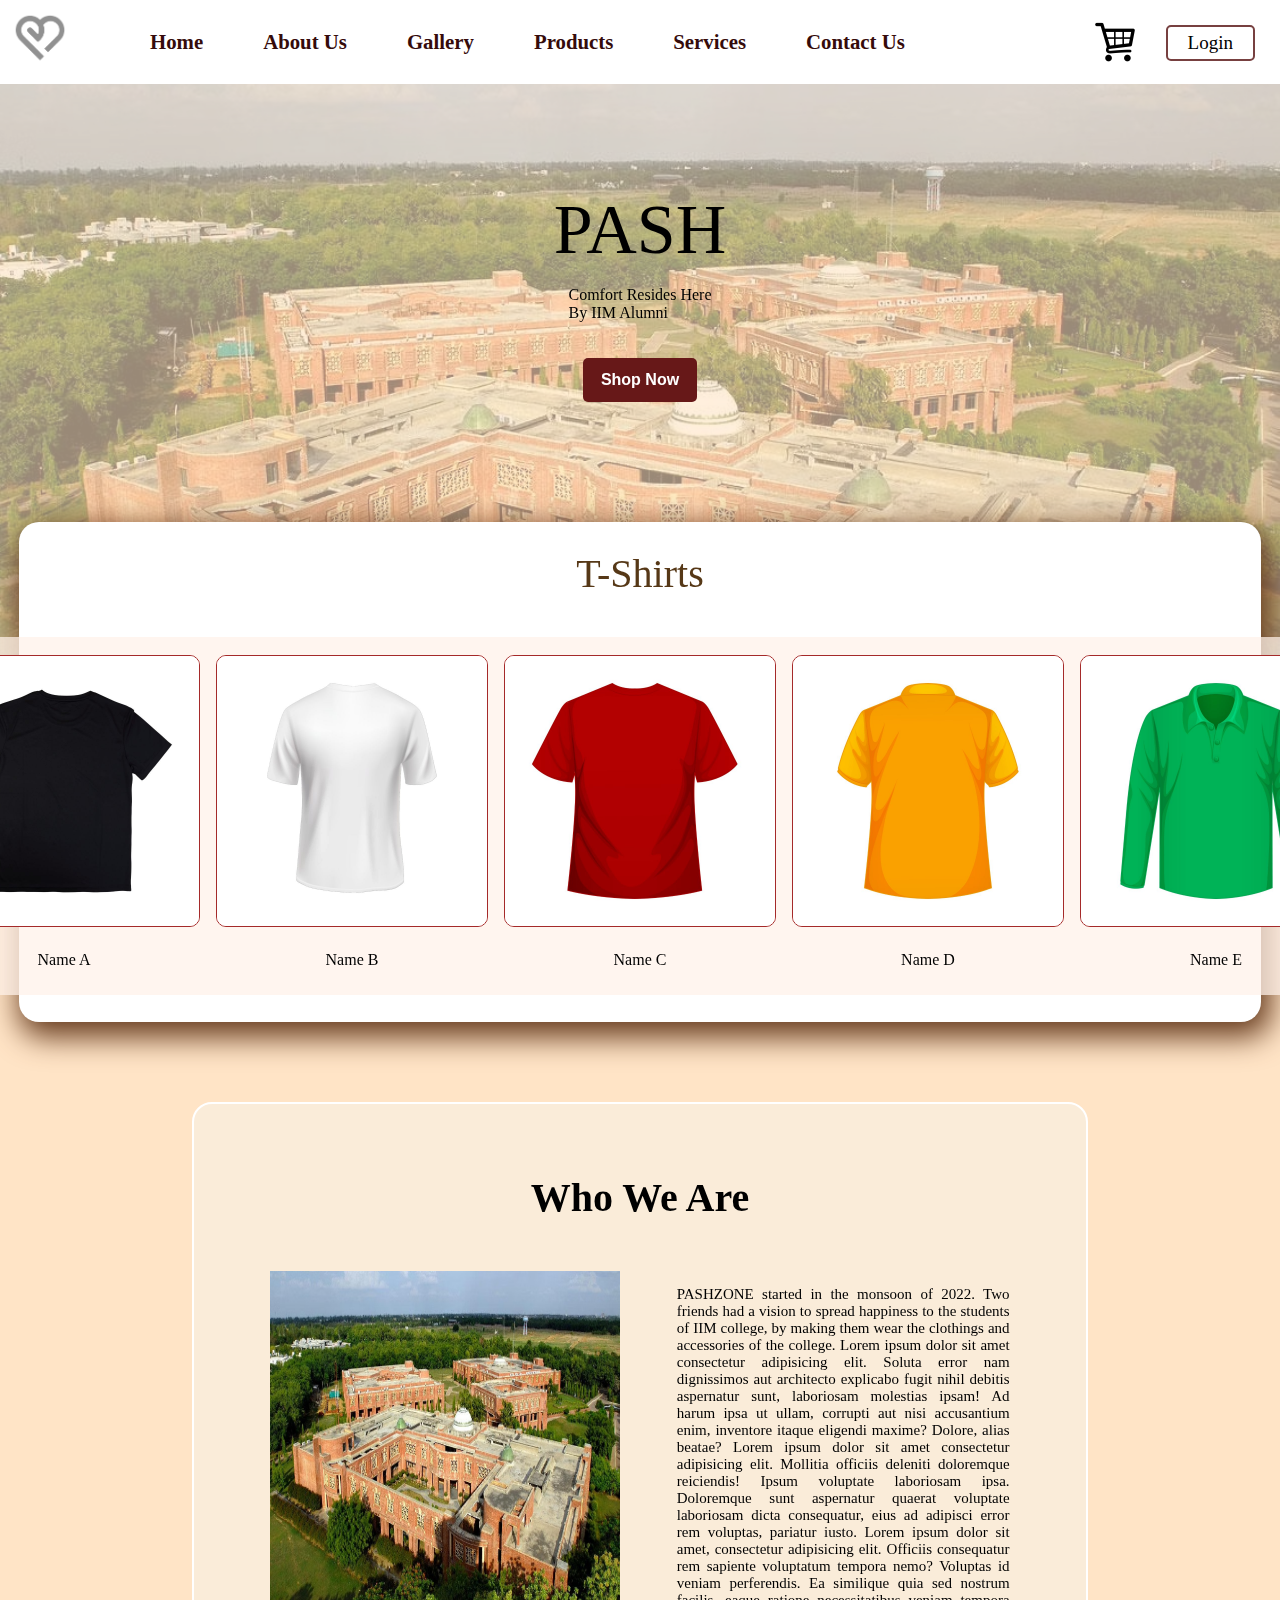
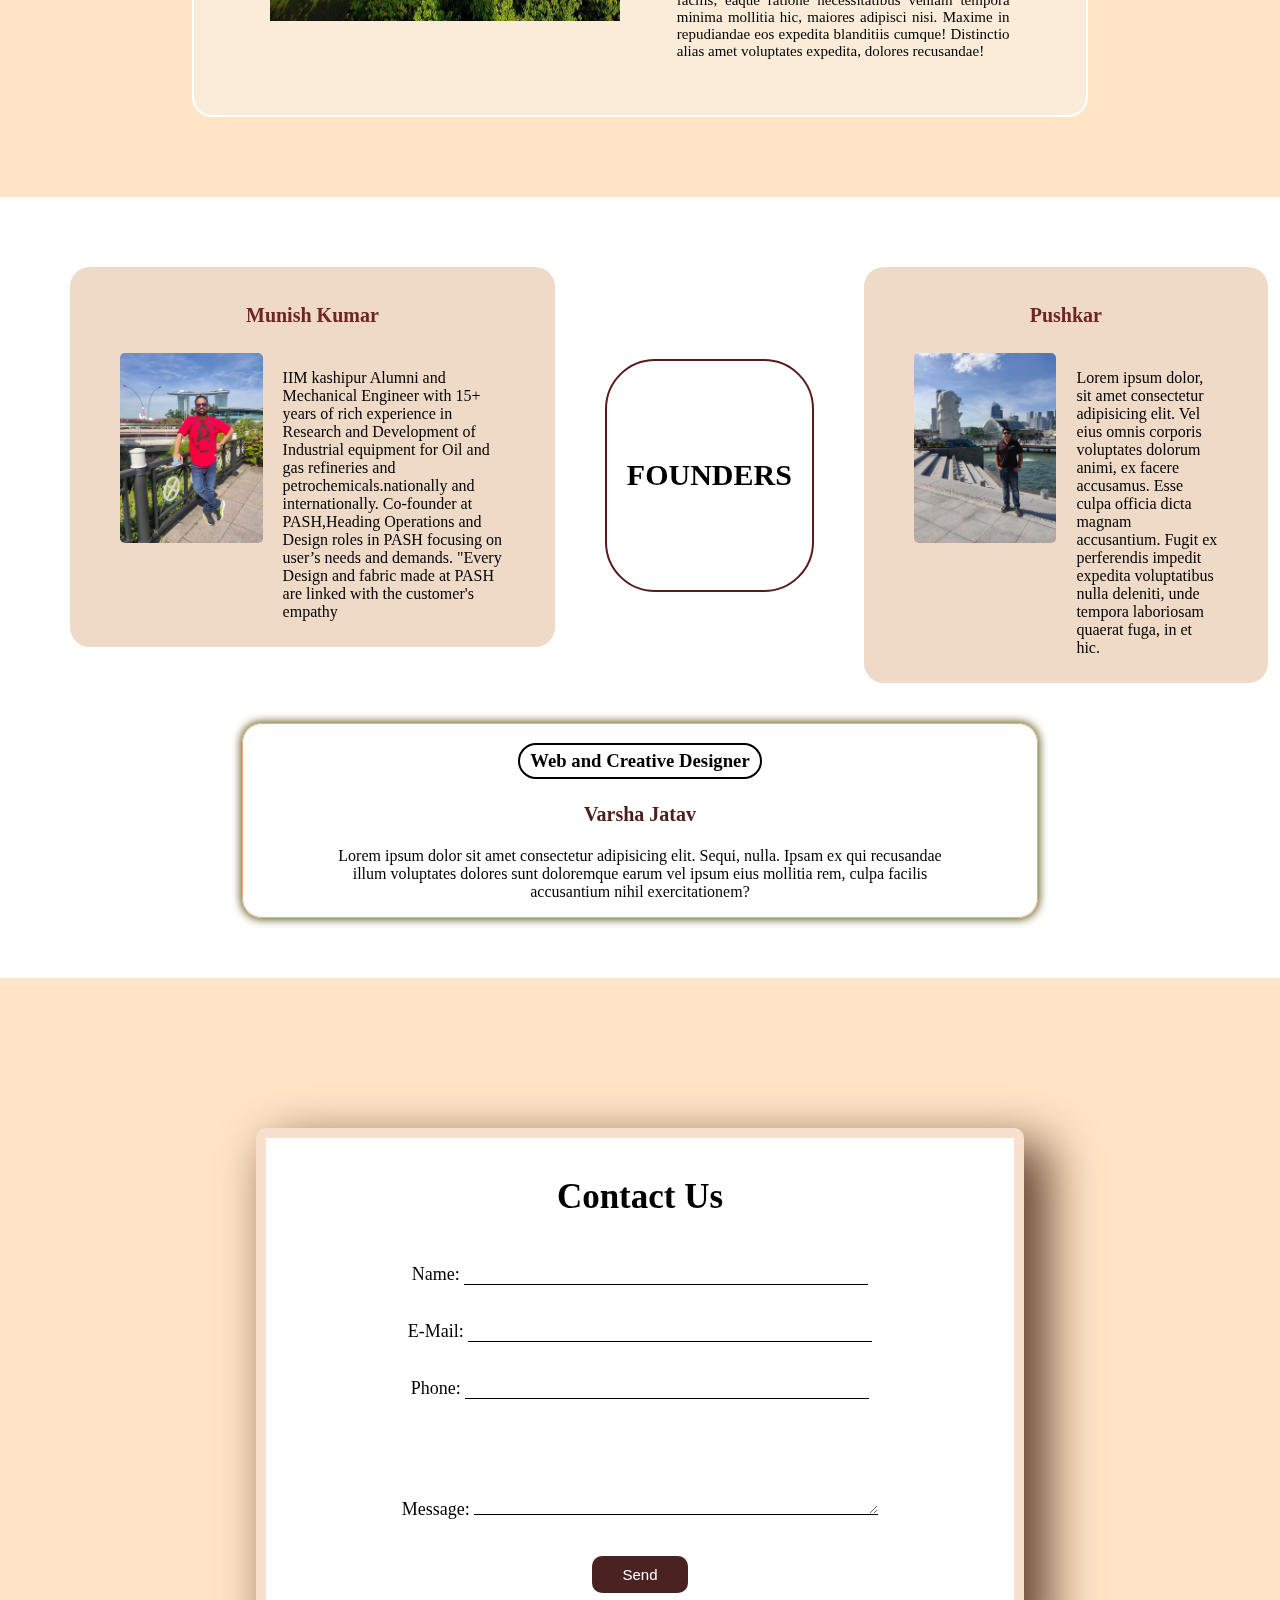
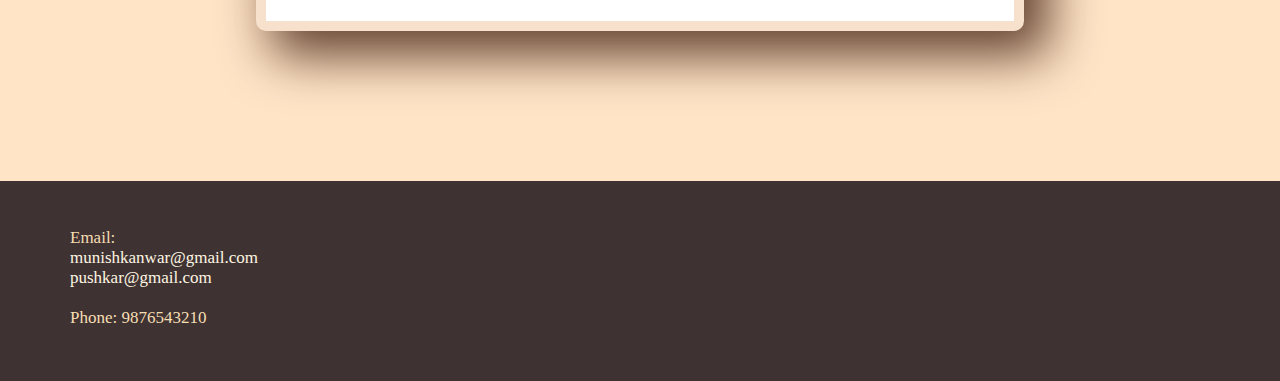
==== index.html @ ef8a3fa9 "Add files via upload" ====
<!DOCTYPE html>
<html lang="en">
<head>
    <meta charset="UTF-8">
    <meta http-equiv="X-UA-Compatible" content="IE=edge">
    <meta name="viewport" content="width=device-width, initial-scale=1.0">
    <title>pashzone</title>

    <link rel="stylesheet" href="style.css">
    <!-- <link rel="stylesheet" media="screen and (max-width: 1170px)" href="ipad.css"> -->
    <link rel="stylesheet" media="screen and (max-width: 1000px)" href="phone.css">
</head>
<body>
    <div class="navbar">
        <nav id="row">
            <div>
                <img src="pashzone_logo.png" alt="logo" id="logo">
            </div>
            <div>
                <ul>
                    <div>
                        <li><a href="#about">Home</a></li>
                        <li><a href="#about">About Us</a></li>
                        <li><a href="gallery.html">Gallery</a></li>
                    </div>
                    <div>

                        <li><a href="product.html">Products</a></li>
                        <li><a href="#">Services</a></li>
                        <li><a href="#contactus">Contact Us</a></li>
                    </div>
                </ul>
            </div>
            <div class="right">
                <!-- <input type="submit" value="login" href="login.html"> -->
                <button id="op" onclick="hide()">
                    <img src="cart.png" alt="cart" id="cart">
                </button>
                <a href="login.html">Login</a>
            </div>
        </nav>
    </div>


    <div class="cartpop" id="pop">
        <input type="checkbox" id="check">
        <label for="check">
            <!-- <button id="cl" onclick=""></button> -->
            <!-- <i class="open" id="op">O</i> -->
            <!-- <i class="close" id="cl">X</i> -->
        </label>
        <h5>Total number of orders: </h5>
        <div>
            <div class="orders">
                <div>
                    <img src="4.jpg" alt="img">
                    <div>
                        <h4>Product Name</h4>
                        <p>Lorem, ipsum dolor sit amet consectetur adipisicing elit. Itaque, accusantium.</p>
                    </div>
                </div>
                <p>Price: ____</p>
            </div>
            <div class="orders">
                <div>
                    <img src="4.jpg" alt="img">
                    <div>
                        <h4>Product Name</h4>
                        <p>Lorem, ipsum dolor sit amet consectetur adipisicing elit. Itaque, accusantium.</p>
                    </div>
                </div>
                <p>Price: ____</p>
            </div>
        </div>
        <input type="submit" value="ORDER NOW">

    </div>
    <div id="sample">
    
        <p id="textmain">
           PASH
        </p>
        <p id="text">
            Comfort Resides Here <br>
            By IIM Alumni
        </p>
        <input type="submit" value="Shop Now" id="shop">
    </div>
    <div id="mid">
        <div>

            <p class="tshirt-text">
                T-Shirts
            </p>
            <div id="photos">
                <div class="box">
                    <img src="1.jpg" alt="" class="photo">
                    <p>Name A</p>
                </div>
                <div class="box">
                    <img src="2.jpg" alt="" class="photo">
                    <p>Name B</p>
                </div>
                <div class="box">
                    <img src="3.jpg" alt="" class="photo">
                    <p>Name C</p>
                </div>
                <div class="box">
                    <img src="4.jpg" alt="" class="photo">
                    <p>Name D</p>
                </div>
                <div class="box">
                    <img src="5.jpg" alt="" class="photo">         
                    <p>Name E</p>
                </div>
            </div>
        </div>
    </div>

    <div class="aboutus"  id="about">
        <h3>Who We Are</h3>
        
        <div>
            <img src="iim.jpg" alt="" class="img-about">
            <p>PASHZONE started in the monsoon of 2022. Two friends had a vision to spread happiness to the students of IIM college, by making them wear the clothings and accessories of the college. Lorem ipsum dolor sit amet consectetur adipisicing elit. Soluta error nam dignissimos aut architecto explicabo fugit nihil debitis aspernatur sunt, laboriosam molestias ipsam! Ad harum ipsa ut ullam, corrupti aut nisi accusantium enim, inventore itaque eligendi maxime? Dolore, alias beatae? Lorem ipsum dolor sit amet consectetur adipisicing elit. Mollitia officiis deleniti doloremque reiciendis! Ipsum voluptate laboriosam ipsa. Doloremque sunt aspernatur quaerat voluptate laboriosam dicta consequatur, eius ad adipisci error rem voluptas, pariatur iusto. Lorem ipsum dolor sit amet, consectetur adipisicing elit. Officiis consequatur rem sapiente voluptatum tempora nemo? Voluptas id veniam perferendis. Ea similique quia sed nostrum facilis, eaque ratione necessitatibus veniam tempora minima mollitia hic, maiores adipisci nisi. Maxime in repudiandae eos expedita blanditiis cumque! Distinctio alias amet voluptates expedita, dolores recusandae!</p>
        </div>
    </div>

    <div class="teamm">
        <div class="founders">
            <div class="cofounder">
                <h4>Munish Kumar</h4>
                <div class="cof">

                    <img src="i1.jpeg" alt="munish">
                    <p>IIM kashipur Alumni and Mechanical Engineer with 15+ years of rich experience in Research and Development of Industrial equipment for Oil and gas refineries and petrochemicals.nationally and internationally.

                        Co-founder at PASH,Heading Operations and Design roles in PASH focusing on user’s needs and demands. "Every Design and fabric made at PASH are linked with the customer's empathy</p>
                </div>
            </div>
                <h2>FOUNDERS</h2>
            <div class="cofounder">
                <h4>Pushkar</h4>
                
                <div class="cof">
                    <img src="i2.jpeg" alt="pushkar">
                    <p>Lorem ipsum dolor, sit amet consectetur adipisicing elit. Vel eius omnis corporis voluptates dolorum animi, ex facere accusamus. Esse culpa officia dicta magnam accusantium. Fugit ex perferendis impedit expedita voluptatibus nulla deleniti, unde tempora laboriosam quaerat fuga, in et hic.</p>
                </div>
            </div>
        </div>
        <div class="webdeveloper">
            <h3>Web and Creative Designer</h3>
            <h4>Varsha Jatav</h4>
            <p>Lorem ipsum dolor sit amet consectetur adipisicing elit. Sequi, nulla. Ipsam ex qui recusandae illum voluptates dolores sunt doloremque earum vel ipsum eius mollitia rem, culpa facilis accusantium nihil exercitationem?</p>
        </div>
    </div>

    <div class="contact">
        <div id="contactus">
            <form action="">
                <h2>Contact Us</h2>
                <p>Name: <input type="text" name="name" required></p>
                <p>E-Mail: <input type="email" name="email" required></p>
                <p>Phone: <input type="number" name="phone" required></p>
                <p>Message: <textarea name="messafe" id="msg" cols="30" rows="5"></textarea></p>
                <p><input type="submit" name="submit" value="Send" class="send">
                </p>
            </form>
        </div>
    </div>

    <div id="team">
      
    </div>
    <footer>
        <div id="foot">
            <ul class="con">
                <li>Email: <a href="">munishkanwar@gmail.com</a>
                <a href="">pushkar@gmail.com</a></li>

                <li>Phone: 9876543210</li>
            </ul>
        </div>
    </footer>

    <script>
        function hide(){
            let op=document.getElementById('op');
            let pop=document.getElementById('pop');
            if(pop.style.display!='none'){
                pop.style.display='none';
            }
            else{
                pop.style.display='block';
            }
        }
    </script>
</body>
</html>
---- style.css ----
*{
    /* border: 2px solid black; */
}
body{
    margin: 0px 0px;
    background-color: rgb(255, 228, 198);
    /* background: url("iim.jpg") repeat center center/cover;
    width: 100vw;
    height: 100vh; */
   
}
.navbar{
    position: relative;
}
body::before
/* , .contact::before, .aboutus::before */
{
    background: url("iim.jpg") no-repeat center center/cover;
    content: "";
    position: fixed;
    width: 100vw;
    height: 800px;
    z-index: -3;
    opacity: 0.4;
   
} 

#logo{
    width: 60px;
    height: 60px;
    padding: 10px 10px;
    /* background-color: brown; */
}
.right{
    display: flex;
    right: 0px;
    position: absolute;
    margin: 10px;
}
.right>a{
    background-color: white;
    border: 2px solid rgb(119, 64, 64);
    margin: 15px;
    padding: 5px 20px;
    text-decoration: none;
    color: black;
    font-size: 19px;
    border-radius: 5px;
}
.right>a:hover{
    background-color: rgb(247, 234, 218);
}
#cart{
    width: 40px;
    height: 40px;
    padding: 10px;

}
#cart:hover{
    opacity: 0.6;
}
.navbar{
    position: fixed;
    top: 0;
    width: 100%;
    z-index: 3;
 
}
#row{
    display: flex;
    background-color: rgb(255, 255, 255);
    margin: 0px 0px;
    /* box-shadow: 2px 2px 20px 1px rgb(71, 13, 13); */
   
}
#row div ul{
    margin-top: 30px;
    list-style-type: none;
    display: flex;
}
#row>div>ul>div{
    display: flex;
}
#row div ul li a{
    
   padding: 20px 30px;
   font-size: 1.3rem;
   transition: all 0.25s ease-in-out;
   font-weight: bold;
   text-decoration: none; 
   color: rgb(53, 11, 11);
}
#row div ul li a:hover{
    background-color: rgb(244, 240, 240);
    color: brown;
    border-radius: 10px;
}
#op{
    background-color: white;
    border: none;
}

.cartpop{
    width: 300px;
    height: 100vh;
    /* right: -400px; */
    right: 0px;
    position: fixed;
    background-color: rgb(255, 255, 255);
    /* padding-top: 50px; */
    padding: 40px 25px;
    display: none;
    box-shadow: 0px 0px 1px black;
    
}
.cartpop>h5{
    margin-top: 10px;
    display: flex;
    font-size: 15px;
    justify-content: center;
    border-bottom: 1px solid black;
    color: rgb(101, 71, 71);

}
.orders>div>img{
    width: 70px;
    height: 100px;
    margin: 10px;
}
.orders{
    border: 2px solid rgb(220, 186, 186);
    margin: 10px;
}
.orders:hover{
    background-color: rgba(252, 237, 225, 0.651);
}
.orders>div{
    display: flex;

    align-items: center;
    /* border: 2px solid rgb(220, 186, 186); */
    padding: 10px;
    height: 120px
}
.orders>p{
    display: flex;
    justify-content: center;    
    margin: 0;
    padding: 4px;
    background-color: rgba(255, 255, 255, 0.767);
}
.orders>div>div{
    display: flex;
    flex-direction: column;
}
.orders>div>div>h4, .orders>div>div>p{
    margin: 5px;
}
.orders>div>div>p{
    font-size: 14px;
}
.cartpop>div{
    margin-bottom: 30px;
}
.cartpop input[type=submit]{
    background-color: rgb(120, 80, 80);
    color: white;
    padding: 5px;
    font-weight: bold;
    display: block;    
    margin: auto;

}
#check{
    display: none;
}
label #op, label #cl{
    position: absolute;
}



/* -----body---- */
#sample{
   display: flex;
   justify-content: center;
   align-items: center;
   flex-direction: column;
   margin: 70px;
   padding: 50px;
}
#textmain{
    font-size: 70px;
    margin-bottom: 0px;
   
}
#shop{
    padding: 13px 18px ;
    border-radius: 5px;
    background-color: rgb(103, 24, 24);
    border: none;
    color: white;
    margin-top: 20px;
    /* box-shadow: 0px 0px 10px 0.4px rgba(0, 0, 0, 0.743); */
    font-weight: bold;
    font-size: 16px;
}

#shop:hover{
    background-color:  rgb(134, 42, 42);
   
} 
#mid{
    display: flex;
    justify-content: center;
    
}
#mid>div{
    background-color: white;
    width: 97vw;
    height: 500px;
    display: flex;
    flex-direction: column;
    justify-content: center;
    align-items: center;
    border-radius: 20px;
    margin: auto;
    box-shadow: 5px 10px 30px 5px  rgb(103, 59, 30);
}
.tshirt-text{
    font-size: 40px;
    margin-top: 0px;
    color:  rgb(86, 56, 23);
}

#photos{
  display: flex;
  justify-content: space-evenly;
  align-items: center;
  background-color: rgba(255, 241, 233, 0.734);
  padding: 10px;
  border-radius: 10px;
} 
.box{
    display: flex;
    flex-direction: column;
    justify-content: center;
    align-items: center;
    transition: all 0.5s ease-in-out;

}
.photo{
    width: 270px;
    height: 270px;
    border: 1px solid brown;
    border-radius: 10px;
    margin: 8px;
}
.box:hover{
    transform: scale(1.1);
}
#about{
    
}

.aboutus{
    display: flex;
    flex-direction: column;
    justify-content: center;
    align-items: center;
    margin: 80px 15%;
    border: 2px solid rgb(255, 255, 255);
    border-radius: 20px;
    padding: 30px;
    background-color: rgba(248, 239, 227, 0.648);
}
.aboutus>h3{
    font-size: 40px;
    /* color: rgb(112, 37, 37); */

}
.aboutus>div{
    display: flex;
    justify-content: space-evenly;
}
.img-about{
    width: 350px;
    height: 350px;
    padding: 10px;
}
.aboutus p{
    font-size: 15px;
    width: 40%;;
    text-align: justify;
    padding: 10px;
    
}

.teamm{
    background-color: rgb(255, 255, 255);
    margin: 5px 0px 0px 0px;
    padding: 30px 0px;
    width: 100%;
}

.founders{
    display: flex;
    justify-content: space-around;
    padding: 20px;
}
.teamm h2{
    display: flex;
    align-items: center;
    font-size: 30px;
    border: 2px solid rgb(87, 27, 27);
    border-radius: 50px;
    margin: 9% 0px;
    padding: 0px 20px;
}
.cofounder{
    background-color: rgb(238, 218, 198);
    padding: 10px 50px;
    height: 60%;
    /* border: 1px solid rgb(75, 25, 25); */
    border-radius: 20px;
    margin: 20px 50px;
    
}
.cof{
    display: flex;
    flex-direction: row;

}
.founders h4{
    text-align: center;
    font-size: 20px;
    color: rgb(112, 37, 37);
}

.founders img{
    width: 200px;
    height: 190px;
    border-radius: 5px;
    margin-bottom: 10px;
  
}
.founders p{
    padding-left: 20px;
}
.webdeveloper{
    display: flex;
    border: 1px solid rgb(229, 178, 134);
    flex-direction: column;
    align-items: center;
    width: 62%;
    margin: auto;
    border-radius: 20px;
    margin-bottom: 30px;
    box-shadow: 0px 0px 10px 0.1px rgb(91, 80, 15);

}


.webdeveloper h3{
    border: 2px solid black;
    border-radius: 50px;
    padding: 5px 10px;
}
.webdeveloper h4{
    color: rgb(78, 30, 30);
    font-size: 20px;
    margin: 5px;
}
.webdeveloper p{
    width: 80%;
    text-align: center;
}
.contact{
    padding: 50px 0px;
    width: 100%;
  
  
}

form{
    display: flex;
    flex-direction: column;
    align-items: center;
    margin: 100px 20%;
    padding: 10px 0px;
    background-color: rgb(255, 255, 255);
    box-shadow: 20px 20px 50px 5px rgb(101, 67, 49);
    border-radius: 10px;
    border: 10px solid rgb(247, 225, 205);
    transition: all 0.5s ease-in-out;
}
form:hover{
    box-shadow: 20px 20px 50px 10px rgb(101, 67, 49);
    transform: scale(1.05);

}
form h2{
    font-size: 35px;
}
form p{
    font-size: 18px;
}
input[type=text],
input[type=number],
input[type=email],
textarea{
    border: none;
    border-bottom: 1px solid black;
    width: 400px;
}
.send{
    background-color: rgb(74, 34, 34);
    color: white;
    padding: 10px 30px;
    border-radius: 10px;
    font-size: 15px;
    transition: all 0.5s ease-in-out;
    border: none;
}
input[type=submit]:hover{
    background-color: rgb(104, 61, 61);
    transform: scale(1.1);
}

#team{
    background-color: brown;
}

#foot{
    
    background-color: rgb(63, 50, 50);
    height: 10rem;
    bottom: 0;
    width: 100%;
     position: relative;
     font-size: 17px;
   }
   #foot{
    padding: 20px;
   }


footer a{
    color: rgb(253, 246, 226);
    text-decoration: none;
    display: block;
}
footer li{
    padding: 10px;
}

.con{
    color: wheat;
    list-style-type: none;
}
   
/* =====gallery====== */

#name{
    font-size: 30px;
    display: flex;
    /* margin: auto; */
   color: rgb(98, 46, 46);
   background-color: rgba(255, 232, 214, 0.74);
    width: 100%;
    padding: 0px 13px;
  
    border-radius: 10px;
}
#name>h2{
    margin-top: 100px;
    display: flex;
    padding: 0px 45vw;
    /* display: block; */
    /* margin: auto; */
}
#gallery{
    margin: 30px;
    border: 2px solid rgb(47, 12, 12, 0.774);
    border-radius: 10px;
    padding: 20px;
    box-shadow: 0px 0px 20px 7px rgba(47, 12, 12, 0.774);
}
#gallery div{
    display: grid;
    grid-template-columns: 1fr 1fr 1fr;
   grid-gap: 1.5rem;
}
.image{
    width: 400px;
    height: 400px;
    padding: 25px;
    border-radius: 30px;
    /* background-color: rgb(255, 221, 203); */
    border: 1px solid white;
    transition: all 0.5s ease-in-out;

}
.image:hover{
    transform: scale(1.15);
}
   
/* ------login--- */
/* 
.loginnow{
    color: rgb(100, 17, 17);
    display: flex;
    justify-content: center;
}
.or{
    border: 2px solid rgb(219, 203, 170);
    border-right: none;
    border-left: none;
    height: 1px;
    width: 100%;
    display: flex;
    justify-content: center;
    margin: 20px;
}
.or>p{
    margin-top: -20px;
    display: flex;
    align-items: center;
    
    justify-content: center;
    background-color: rgb(228, 208, 178);
    width: 50px;
    height: 50px;
    border-radius: 50%;
}
form>h2{
    font-size: 30px;
}
form .sociall{
    width: 50px;
    height: 50px;
} */


/* ------product part--- */


#product_main>div{
    display: flex;
    flex-direction: row;
    justify-content: center;
    align-items: center;
    height: 100vh;
}
#product_main>div>div{
    padding: 30px;
    /* border: 2px solid black; */
    margin: 100px;
}
#product_main>div>div>img{
    width: 350px;
    height: 400px;
}
#product_info{
    list-style-type: none;
    /* border: 2px solid black; */
    padding-left: 0px;
}
#product_main>div>div>h1{
    color: brown;
}
#product_info>li{
    display: flex;
    /* border: 2px solid black; */
    font-weight: bold;
    font-size: 20px;
    padding: 20px;
}
#product_main>div>div>button{
    display: block;
    margin: auto;
    padding: 10px;
    width: 100%;
    background-color: rgb(118, 65, 65);
    color: white;
    font-weight: bolder;
    font-size: 15px;
}
---- ipad.css ----
#row{
    display: flex;
    flex-direction: column;
}
#row img{
    display: block;
    margin: auto;
}

#row div ul li a{
    padding: 10px 15px;
    font-size: 1.5rem;
}
#mid{
    height: 1200px;
}
#photos{
    display: grid;
    grid-template-columns: 1fr 1fr 1fr;
}
---- phone.css ----
#row{
    display: flex;
    flex-direction: column;
    justify-content: center;
}
#row img{
    display: block;
    margin: auto;
}
#row>div>ul>div{
    display: flex;
    flex-direction: column;
}
#row div ul{
    display: flex;
    justify-content: space-around;
}
#row div ul li a{
    padding: 7px 15px;
    font-size: 1.3rem;
}
#mid{
    height: 2000px;
    display: flex;
    justify-content: center;
}
#mid>div{
    height: 2000px;
    /* padding: 10px;   */
    margin: 50px;
   

}
#photos{
    display: flex;
    flex-direction: column;
    justify-content: center;
    align-items: center;
    margin: 20px;
}
#photos img{
    width: 280px;
    height: 280px;
    display: flex;
    justify-content: center;
}

.aboutus>div{
    flex-direction: column;
}
.img-about{
    width: 200px;
    height: 150px;
}
.aboutus p{
    width: 90%;
    text-align: justify;
}
.cof{
    display: flex;
    flex-direction: column;
    justify-content: center;
    align-items: center;
}
.cofounder{
    padding: 10px 20px;
}

.founders{
    display: flex;
    flex-direction: column;
    padding: 10px;
} 

.founders img{
    width: 150px;
    height: 150px;
}

.webdeveloper h3{
    font-size: 15px;
}
form{
    margin: 100px 10%;
    padding: 20px;
}

input[type=text],
input[type=number],
input[type=email],
textarea{
    width: 80%;
}
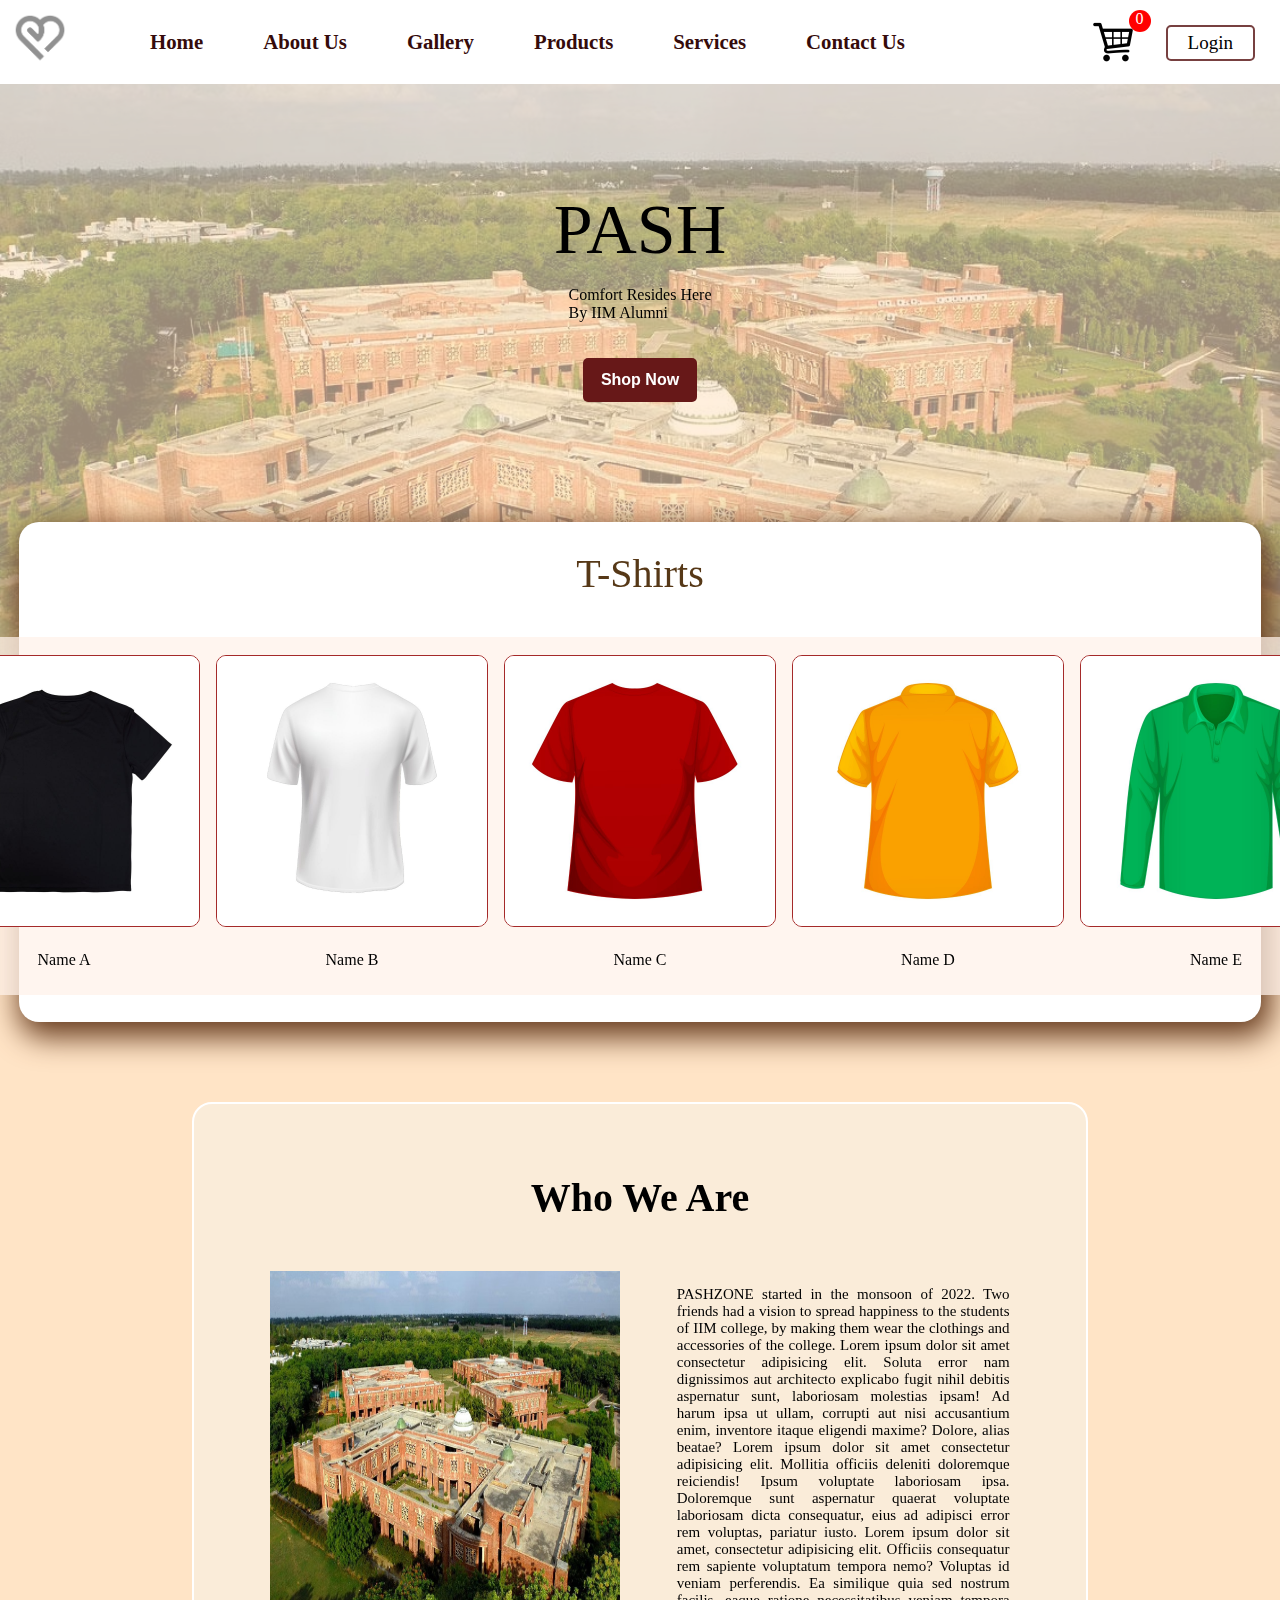
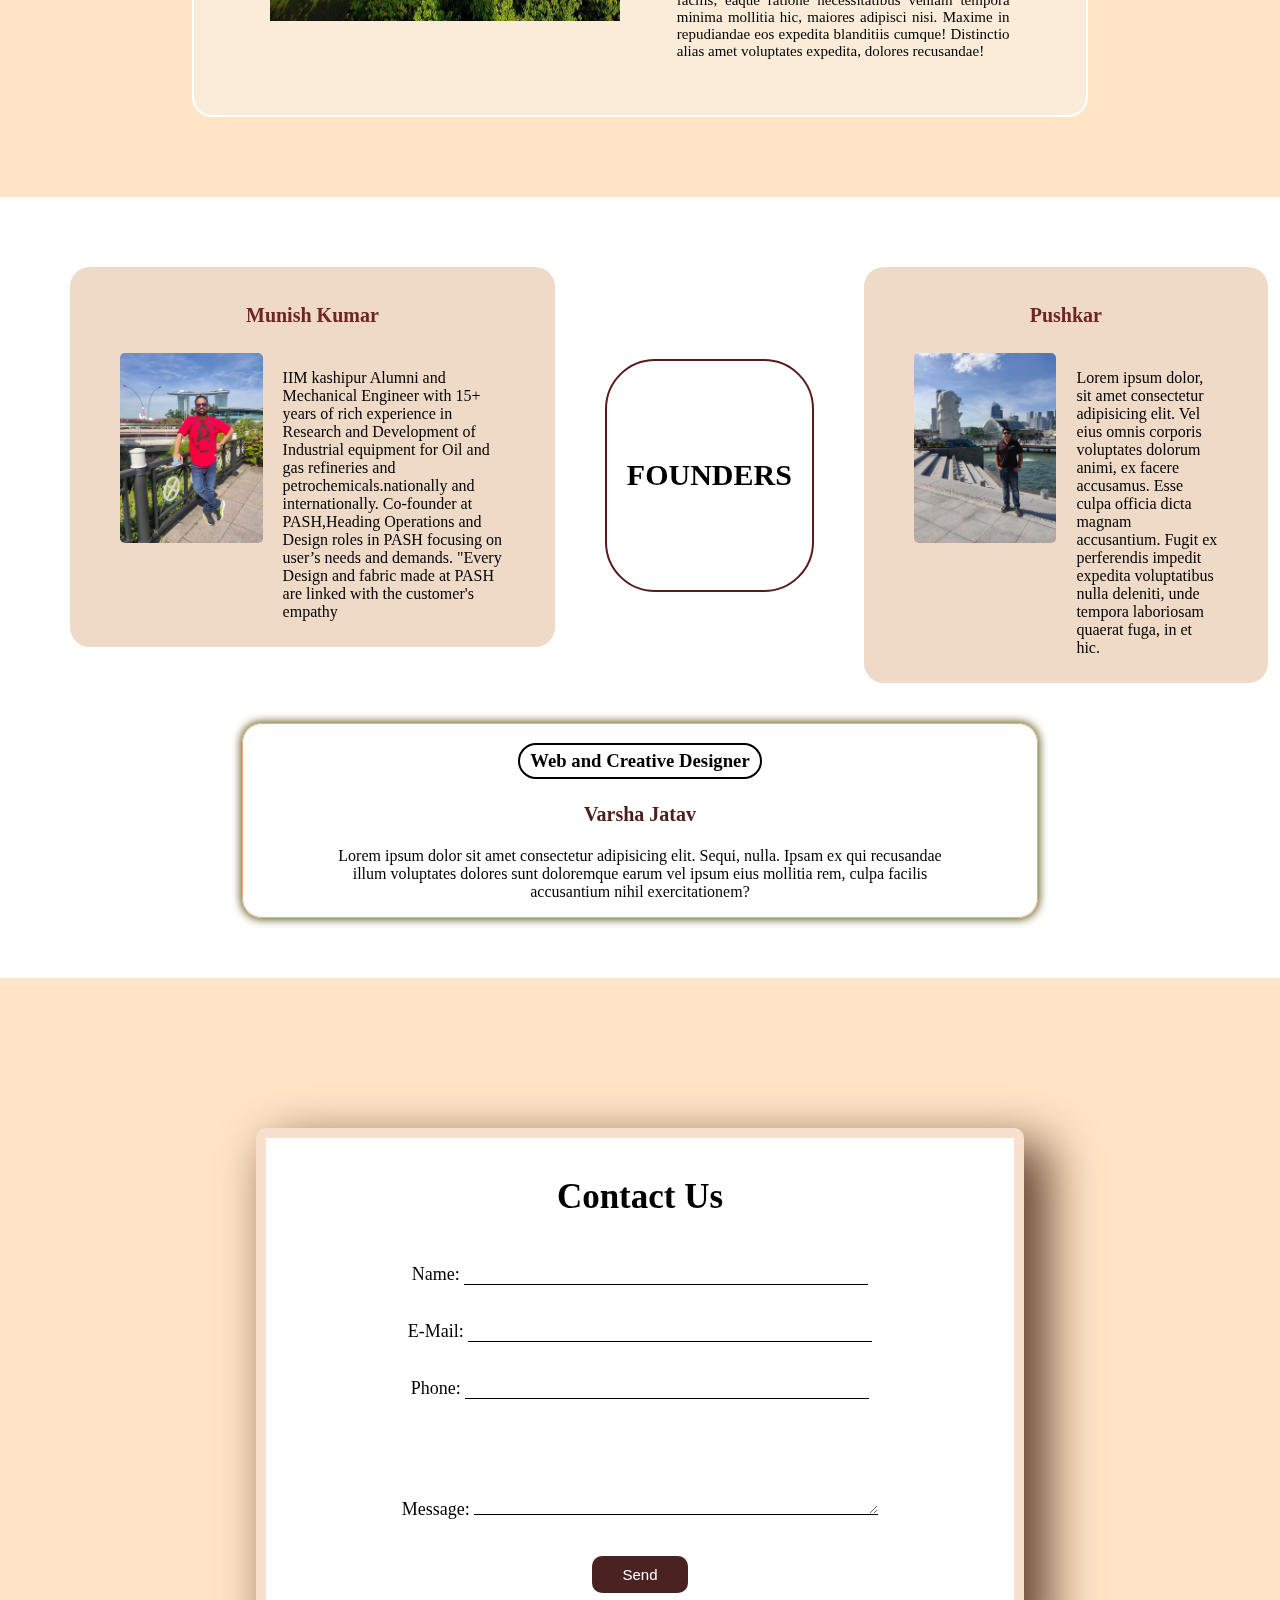
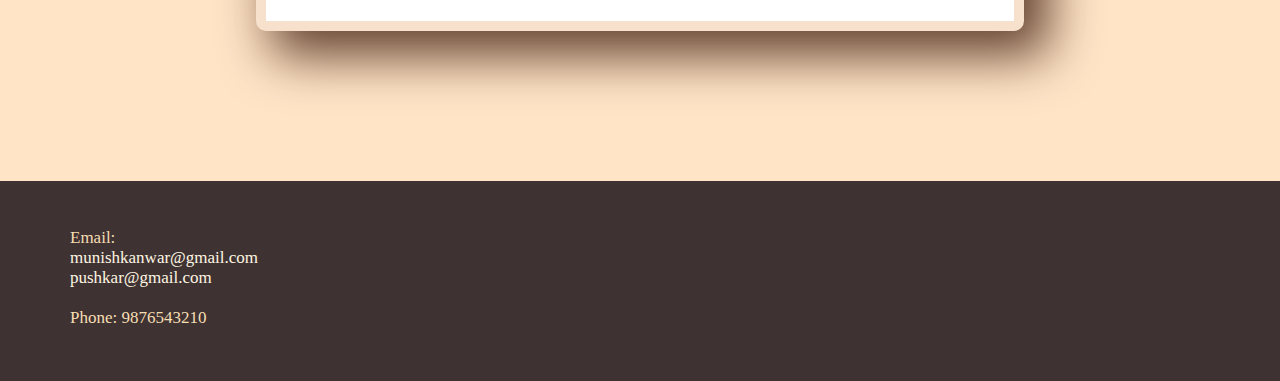
==== commit d3eebc19: "Add files via upload" ====
--- a/index.html
+++ b/index.html
@@ -13,9 +13,16 @@
 <body>
     <div class="navbar">
         <nav id="row">
-            <div>
-                <img src="pashzone_logo.png" alt="logo" id="logo">
-            </div>
+            
+            <div class="left_icon">
+                
+                <button id="menu_popup" onclick="menu_show()">
+
+                    <img src="popup.png" alt="" class="llogo popups">
+                </button>
+                <img src="pashzone_logo.png" alt="logo" class="llogo">
+            </div>
+           
             <div>
                 <ul>
                     <div>
@@ -36,12 +43,27 @@
                 <button id="op" onclick="hide()">
                     <img src="cart.png" alt="cart" id="cart">
                 </button>
+                <div>0
+                </div>
                 <a href="login.html">Login</a>
             </div>
         </nav>
     </div>
 
-
+    <div id="menupopup">
+        <ul>
+            <li><a href="">#pashzone</a></li>
+            <li><a href="">HOME</a></li>
+            <li><a href="">ABOUT US</a></li>
+            <li><a href="">GALLERY</a></li>
+            <li><a href="">PRODUCTS</a></li>
+            <li><a href="">SERVICES</a></li>
+            <li><a href="">CONTACT US</a></li>
+        </ul>
+
+    </div>
+
+    </div>
     <div class="cartpop" id="pop">
         <input type="checkbox" id="check">
         <label for="check">
@@ -194,6 +216,17 @@
                 pop.style.display='block';
             }
         }
+        function menu_show(){
+           
+            let menupopup=document.getElementById('menupopup')
+            if(menupopup.style.display!='none'){
+                menupopup.style.display='none';
+            }
+            else{
+                menupopup.style.display='block';
+            }
+            
+        }
     </script>
 </body>
 </html>--- a/style.css
+++ b/style.css
@@ -24,8 +24,10 @@
     opacity: 0.4;
    
 } 
-
-#logo{
+#menu_popup,#menupopup{
+    display: none;
+}
+.llogo{
     width: 60px;
     height: 60px;
     padding: 10px 10px;
@@ -59,6 +61,15 @@
 #cart:hover{
     opacity: 0.6;
 }
+.right>div{
+    background-color: red;
+    border-radius: 100%;
+    width: 22px;
+    height: 22px;
+    text-align: center;
+    color: white;
+    margin-left: -20px;
+}
 .navbar{
     position: fixed;
     top: 0;
@@ -73,6 +84,8 @@
     /* box-shadow: 2px 2px 20px 1px rgb(71, 13, 13); */
    
 }
+
+
 #row div ul{
     margin-top: 30px;
     list-style-type: none;
--- a/phone.css
+++ b/phone.css
@@ -1,11 +1,10 @@
 #row{
     display: flex;
-    flex-direction: column;
-    justify-content: center;
+    /* flex-direction: column; */
+    /* justify-content: center; */
 }
 #row img{
-    display: block;
-    margin: auto;
+    margin-left: 10px;
 }
 #row>div>ul>div{
     display: flex;
@@ -14,10 +13,60 @@
 #row div ul{
     display: flex;
     justify-content: space-around;
+    display: none;
 }
 #row div ul li a{
     padding: 7px 15px;
     font-size: 1.3rem;
+}
+.left_icon{
+    display: flex;
+    justify-content: center;
+    align-items: center;
+}
+.left_icon>button{
+    background-color: white;
+    border: none;
+}
+.popups{
+    display: inline;
+    background-color: antiquewhite;
+    width: 20px;
+    height: 20px;
+}
+#menu_popup{
+    display: inline;
+}
+#menupopup{
+    width: 300px;
+    height: 100vh;
+    /* right: -400px; */
+    left: 0px;
+    position: fixed;
+    background-color: rgb(87, 29, 29);
+    /* padding-top: 50px; */
+    padding: 40px 25px;
+    display: none;
+    box-shadow: 0px 0px 1px black;
+
+}
+#menupopup>ul{
+    list-style-type: none;
+    padding: 0px;
+}
+
+#menupopup>ul>li>a{
+    text-decoration: none;
+    color: white;
+   
+}
+#menupopup>ul>li{
+    padding: 30px;
+    text-align: center;
+    border-bottom: 1px solid rgba(255, 255, 255, 0.157);
+}
+#menupopup>ul>li>a:hover{
+    color: yellow;
 }
 #mid{
     height: 2000px;
@@ -76,6 +125,12 @@
     width: 150px;
     height: 150px;
 }
+.founders>h2{
+    width: 50%;
+    display: block;
+    margin: auto;
+    text-align: center;
+}
 
 .webdeveloper h3{
     font-size: 15px;
